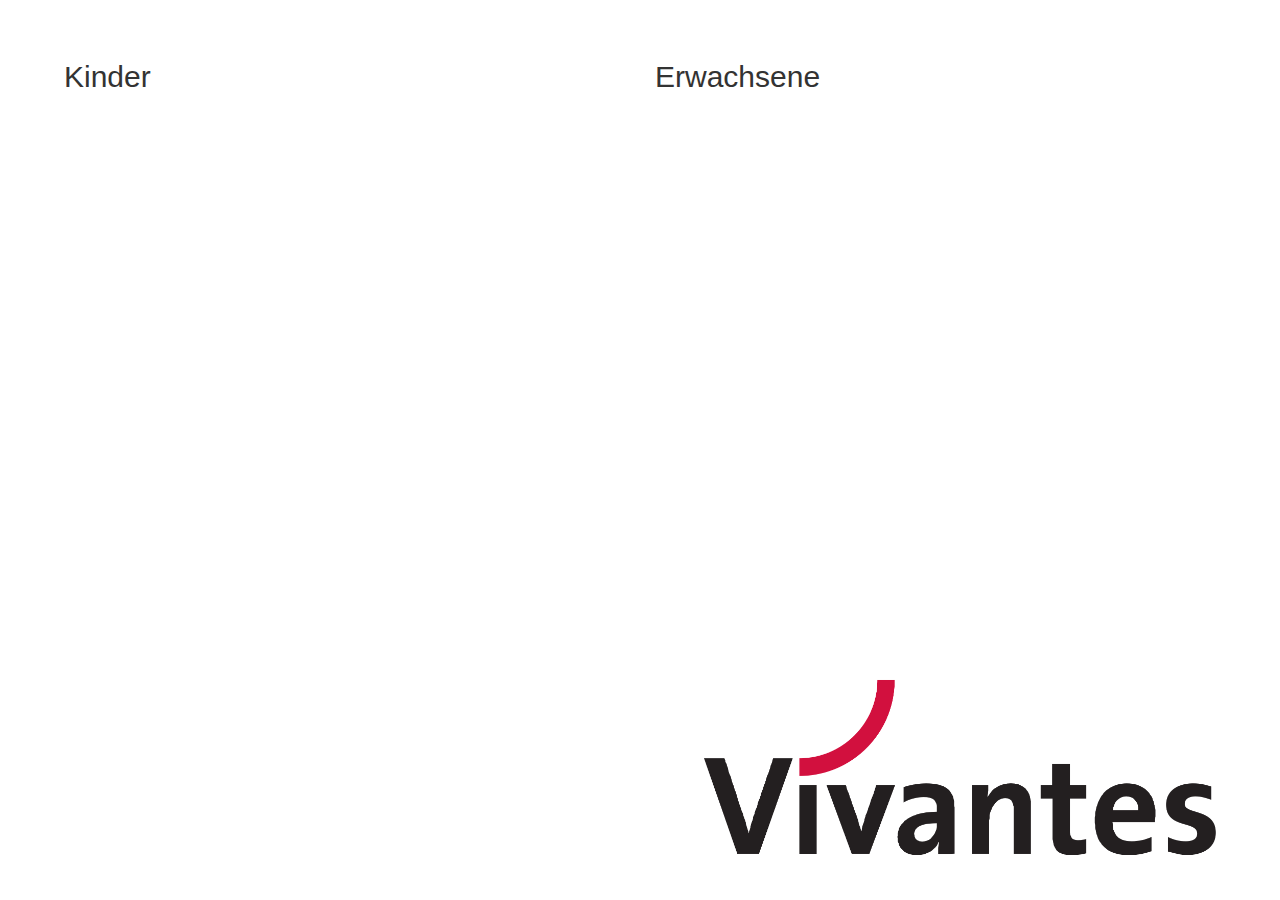
==== board.html @ 569d7406 "works already very well" ====
<!doctype html>
<html class="no-js" lang="">
<head>
    <meta charset="utf-8">
    <meta http-equiv="x-ua-compatible" content="ie=edge">
    <title></title>
    <meta name="description" content="">
    <meta name="viewport" content="width=device-width, initial-scale=1">

    <script src="https://ajax.googleapis.com/ajax/libs/jquery/3.2.1/jquery.min.js"></script>

    <!-- Latest compiled and minified CSS -->
    <link rel="stylesheet" href="https://maxcdn.bootstrapcdn.com/bootstrap/3.3.7/css/bootstrap.min.css"
          integrity="sha384-BVYiiSIFeK1dGmJRAkycuHAHRg32OmUcww7on3RYdg4Va+PmSTsz/K68vbdEjh4u" crossorigin="anonymous">

    <!-- Latest compiled and minified JavaScript -->
    <script src="https://maxcdn.bootstrapcdn.com/bootstrap/3.3.7/js/bootstrap.min.js"
            integrity="sha384-Tc5IQib027qvyjSMfHjOMaLkfuWVxZxUPnCJA7l2mCWNIpG9mGCD8wGNIcPD7Txa"
            crossorigin="anonymous"></script>


    <link rel="apple-touch-icon" href="apple-touch-icon.png">
    <!-- Place favicon.ico in the root directory -->

    <link rel="stylesheet" href="css/normalize.css">
    <link rel="stylesheet" href="css/main.css">
    <script src="js/vendor/modernizr-2.8.3.min.js"></script>
</head>
<body>
<div class="pagewrapper">

    <!--[if lt IE 8]>
    <p class="browserupgrade">You are using an <strong>outdated</strong> browser. Please <a
        href="http://browsehappy.com/">upgrade your browser</a> to improve your experience.</p>
    <![endif]-->

    <div class="row">
        <div class="col-md-6">
            <h2>Kinder</h2>
            <div class="autoscrollwrapper ">
                <ul id="child_board_list" class="list-group">

                </ul>
            </div>
        </div>


        <div class="col-md-6">
            <h2>Erwachsene</h2>
            <div class="autoscrollwrapper">
                <ul id="parent_board_list" class="list-group">

                </ul>
            </div>
        </div>
    </div>

    <div class="logowrapper">
        <img src="img/Vivantes-logo.svg.png" alt="Vivantes Logo">
    </div>

    <script src="js/plugins.js"></script>
    <script src="js/board.js"></script>

</div>
</body>
</html>
---- css/main.css ----
/*! HTML5 Boilerplate v5.3.0 | MIT License | https://html5boilerplate.com/ */

/*
 * What follows is the result of much research on cross-browser styling.
 * Credit left inline and big thanks to Nicolas Gallagher, Jonathan Neal,
 * Kroc Camen, and the H5BP dev community and team.
 */

/* ==========================================================================
   Base styles: opinionated defaults
   ========================================================================== */

html {
    color: #222;
    font-size: 1em;
    line-height: 1.4;
}

/*
 * Remove text-shadow in selection highlight:
 * https://twitter.com/miketaylr/status/12228805301
 *
 * These selection rule sets have to be separate.
 * Customize the background color to match your design.
 */

::-moz-selection {
    background: #b3d4fc;
    text-shadow: none;
}

::selection {
    background: #b3d4fc;
    text-shadow: none;
}

/*
 * A better looking default horizontal rule
 */

hr {
    display: block;
    height: 1px;
    border: 0;
    border-top: 1px solid #ccc;
    margin: 1em 0;
    padding: 0;
}

/*
 * Remove the gap between audio, canvas, iframes,
 * images, videos and the bottom of their containers:
 * https://github.com/h5bp/html5-boilerplate/issues/440
 */

audio,
canvas,
iframe,
img,
svg,
video {
    vertical-align: middle;
}

/*
 * Remove default fieldset styles.
 */

fieldset {
    border: 0;
    margin: 0;
    padding: 0;
}

/*
 * Allow only vertical resizing of textareas.
 */

textarea {
    resize: vertical;
}

/* ==========================================================================
   Browser Upgrade Prompt
   ========================================================================== */

.browserupgrade {
    margin: 0.2em 0;
    background: #ccc;
    color: #000;
    padding: 0.2em 0;
}

/* ==========================================================================
   Author's custom styles
   ========================================================================== */

















/* ==========================================================================
   Helper classes
   ========================================================================== */

/*
 * Hide visually and from screen readers
 */

.hidden {
    display: none !important;
}

/*
 * Hide only visually, but have it available for screen readers:
 * http://snook.ca/archives/html_and_css/hiding-content-for-accessibility
 */

.visuallyhidden {
    border: 0;
    clip: rect(0 0 0 0);
    height: 1px;
    margin: -1px;
    overflow: hidden;
    padding: 0;
    position: absolute;
    width: 1px;
}

/*
 * Extends the .visuallyhidden class to allow the element
 * to be focusable when navigated to via the keyboard:
 * https://www.drupal.org/node/897638
 */

.visuallyhidden.focusable:active,
.visuallyhidden.focusable:focus {
    clip: auto;
    height: auto;
    margin: 0;
    overflow: visible;
    position: static;
    width: auto;
}

/*
 * Hide visually and from screen readers, but maintain layout
 */

.invisible {
    visibility: hidden;
}

/*
 * Clearfix: contain floats
 *
 * For modern browsers
 * 1. The space content is one way to avoid an Opera bug when the
 *    `contenteditable` attribute is included anywhere else in the document.
 *    Otherwise it causes space to appear at the top and bottom of elements
 *    that receive the `clearfix` class.
 * 2. The use of `table` rather than `block` is only necessary if using
 *    `:before` to contain the top-margins of child elements.
 */

.clearfix:before,
.clearfix:after {
    content: " "; /* 1 */
    display: table; /* 2 */
}

.clearfix:after {
    clear: both;
}

/* ==========================================================================
   EXAMPLE Media Queries for Responsive Design.
   These examples override the primary ('mobile first') styles.
   Modify as content requires.
   ========================================================================== */

@media only screen and (min-width: 35em) {
    /* Style adjustments for viewports that meet the condition */
}

@media print,
       (-webkit-min-device-pixel-ratio: 1.25),
       (min-resolution: 1.25dppx),
       (min-resolution: 120dpi) {
    /* Style adjustments for high resolution devices */
}

/* ==========================================================================
   Print styles.
   Inlined to avoid the additional HTTP request:
   http://www.phpied.com/delay-loading-your-print-css/
   ========================================================================== */

@media print {
    *,
    *:before,
    *:after,
    *:first-letter,
    *:first-line {
        background: transparent !important;
        color: #000 !important; /* Black prints faster:
                                   http://www.sanbeiji.com/archives/953 */
        box-shadow: none !important;
        text-shadow: none !important;
    }

    a,
    a:visited {
        text-decoration: underline;
    }

    a[href]:after {
        content: " (" attr(href) ")";
    }

    abbr[title]:after {
        content: " (" attr(title) ")";
    }

    /*
     * Don't show links that are fragment identifiers,
     * or use the `javascript:` pseudo protocol
     */

    a[href^="#"]:after,
    a[href^="javascript:"]:after {
        content: "";
    }

    pre,
    blockquote {
        border: 1px solid #999;
        page-break-inside: avoid;
    }

    /*
     * Printing Tables:
     * http://css-discuss.incutio.com/wiki/Printing_Tables
     */

    thead {
        display: table-header-group;
    }

    tr,
    img {
        page-break-inside: avoid;
    }

    img {
        max-width: 100% !important;
    }

    p,
    h2,
    h3 {
        orphans: 3;
        widows: 3;
    }

    h2,
    h3 {
        page-break-after: avoid;
    }
}

.pagewrapper {
    width: 90%;
    margin: auto;
    padding: 40px  0px;
}


.scrollwrapper {
    max-height: 90vh;
    overflow-y: scroll;
}
.align_right {
    text-align: right;
    float: right;
    cursor: pointer;
}
.badge {
    float: none !important;
}

.logowrapper {
    position: fixed;
    right: 5%;
    bottom: 5%;
    max-width: 40%;

}
.logowrapper img {
    width: 100%;
    height: auto;
}
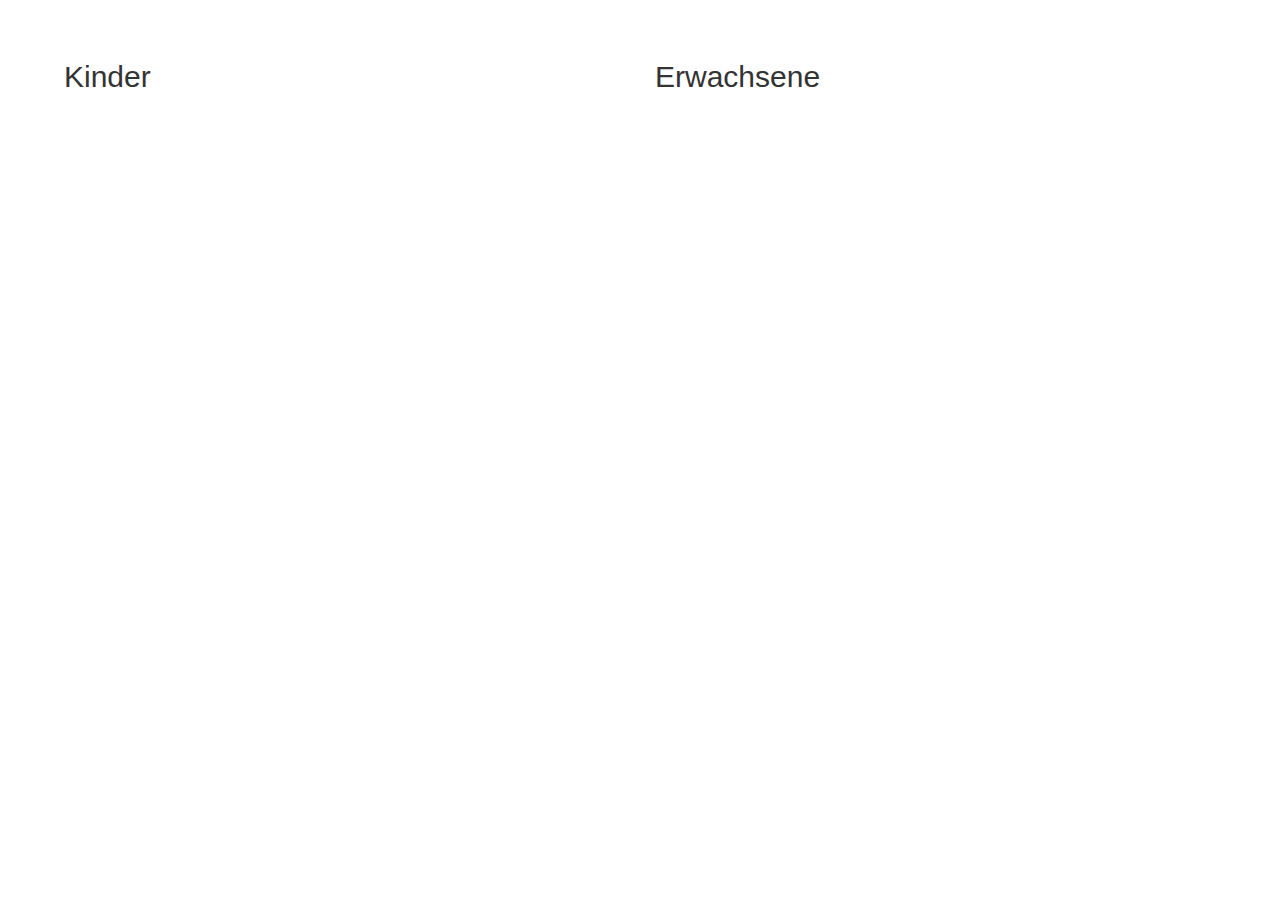
==== commit 5dfea160: "now working" ====
--- a/board.html
+++ b/board.html
@@ -55,10 +55,6 @@
         </div>
     </div>
 
-    <div class="logowrapper">
-        <img src="img/Vivantes-logo.svg.png" alt="Vivantes Logo">
-    </div>
-
     <script src="js/plugins.js"></script>
     <script src="js/board.js"></script>
 
